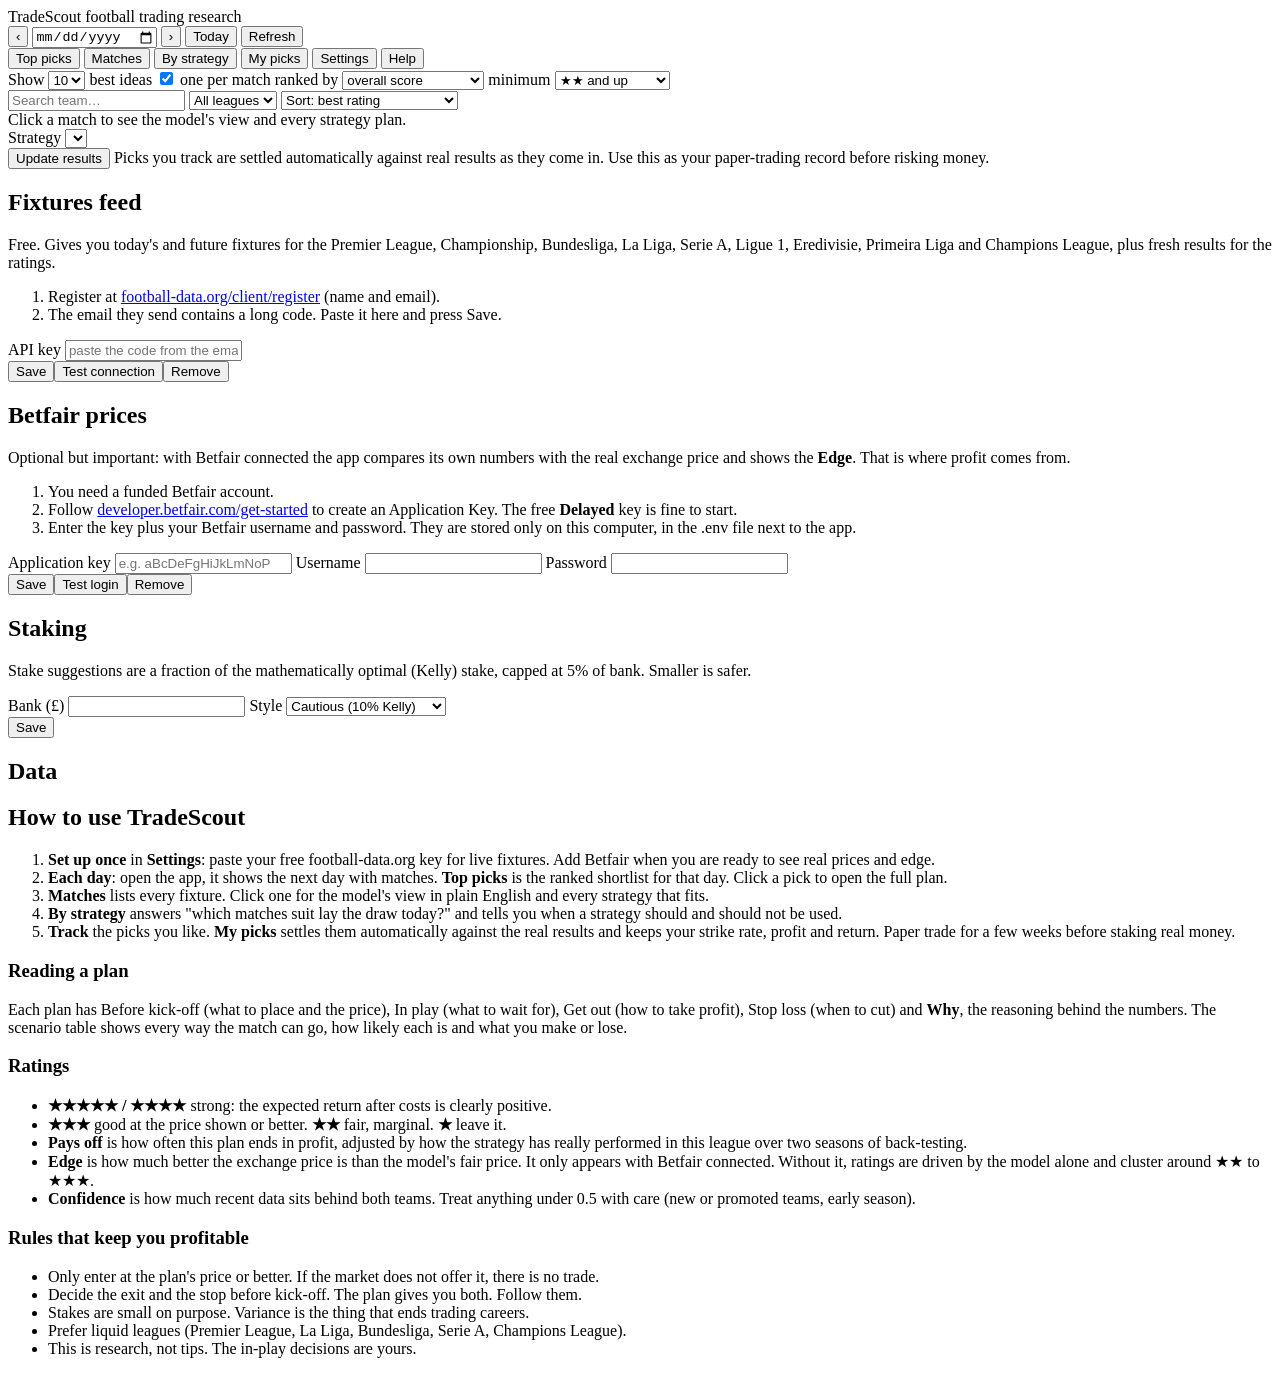
==== tradescout/web/static/index.html @ f39f7655 "Add bet slip: structured pre-match selections, Betfair tick rounding and sizing, live price check, p" ====
<!doctype html>
<html lang="en">
<head>
<meta charset="utf-8">
<meta name="viewport" content="width=device-width, initial-scale=1">
<title>TradeScout</title>
<link rel="icon" href="data:image/svg+xml,%3Csvg xmlns='http://www.w3.org/2000/svg' viewBox='0 0 32 32'%3E%3Ccircle cx='16' cy='16' r='14' fill='%234f8cff'/%3E%3Cpath d='M9 20l5-6 4 4 5-8' stroke='%23fff' stroke-width='3' fill='none' stroke-linecap='round' stroke-linejoin='round'/%3E%3C/svg%3E">
<link rel="stylesheet" href="/static/app.css">
</head>
<body>
<header class="top">
  <div class="brandrow">
    <div class="brand"><span class="logo"></span>TradeScout <span class="tag">football trading research</span></div>
    <div class="pills" id="pills"></div>
  </div>
  <div class="datebar">
    <button id="prev" title="Previous day" class="icon">‹</button>
    <input type="date" id="date" title="Pick any date, past or future">
    <button id="next" title="Next day" class="icon">›</button>
    <button id="today" class="ghost">Today</button>
    <button id="go" class="primary" title="Re-run the scan for this day">Refresh</button>
    <span class="meta" id="scanmeta"></span>
  </div>
  <div class="daystrip" id="daystrip"></div>
</header>

<nav class="tabs">
  <button class="tab active" data-view="picks">Top picks</button>
  <button class="tab" data-view="matches">Matches</button>
  <button class="tab" data-view="strategies">By strategy</button>
  <button class="tab" data-view="journal">My picks <span class="count" id="journalCount"></span></button>
  <button class="tab" data-view="settings">Settings</button>
  <button class="tab" data-view="help">Help</button>
</nav>

<main>
  <div id="banner"></div>

  <section id="view-picks" class="view active">
    <div class="toolbar">
      <label>Show <select id="picksCount"><option>5</option><option selected>10</option><option>20</option><option>50</option></select> best ideas</label>
      <label><input type="checkbox" id="picksPerMatch" checked> one per match</label>
      <label>ranked by <select id="picksSort"><option value="score">overall score</option><option value="hit">chance of paying off</option><option value="roi">expected return</option><option value="edge">market edge</option></select></label>
      <label>minimum <select id="picksMin"><option value="0">any rating</option><option value="2" selected>★★ and up</option><option value="3">★★★ and up</option><option value="4">★★★★ and up</option></select></label>
    </div>
    <div id="picks"></div>
  </section>

  <section id="view-matches" class="view">
    <div class="split">
      <aside class="list">
        <div class="filters">
          <input id="search" placeholder="Search team…">
          <select id="leagueFilter"><option value="">All leagues</option></select>
          <select id="sort"><option value="score">Sort: best rating</option><option value="time">Sort: kick-off</option><option value="goals">Sort: most goals expected</option></select>
        </div>
        <div id="matchList"></div>
      </aside>
      <article class="detail" id="detail"><div class="empty">Click a match to see the model's view and every strategy plan.</div></article>
    </div>
  </section>

  <section id="view-strategies" class="view">
    <div class="toolbar"><label>Strategy <select id="stratSelect"></select></label></div>
    <div id="stratInfo" class="card"></div>
    <div id="stratList"></div>
  </section>

  <section id="view-journal" class="view">
    <div class="toolbar">
      <button id="settleBtn" class="primary">Update results</button>
      <span class="meta">Picks you track are settled automatically against real results as they come in. Use this as your paper-trading record before risking money.</span>
    </div>
    <div class="grid" id="journalSummary"></div>
    <div id="journalList"></div>
  </section>

  <section id="view-settings" class="view">
    <div class="split2">
      <div class="card">
        <h2>Fixtures feed <span class="light" id="lightFixtures"></span></h2>
        <p class="meta">Free. Gives you today's and future fixtures for the Premier League, Championship, Bundesliga, La Liga, Serie A, Ligue 1, Eredivisie, Primeira Liga and Champions League, plus fresh results for the ratings.</p>
        <ol class="meta">
          <li>Register at <a href="https://www.football-data.org/client/register" target="_blank" rel="noopener">football-data.org/client/register</a> (name and email).</li>
          <li>The email they send contains a long code. Paste it here and press Save.</li>
        </ol>
        <label class="field">API key <input id="fdKey" placeholder="paste the code from the email"></label>
        <div class="row"><button class="primary" id="saveFd">Save</button><button id="testFd">Test connection</button><button class="ghost danger" id="clearFd">Remove</button><span class="meta" id="fdResult"></span></div>
      </div>
      <div class="card">
        <h2>Betfair prices <span class="light" id="lightBetfair"></span></h2>
        <p class="meta">Optional but important: with Betfair connected the app compares its own numbers with the real exchange price and shows the <b>Edge</b>. That is where profit comes from.</p>
        <ol class="meta">
          <li>You need a funded Betfair account.</li>
          <li>Follow <a href="https://developer.betfair.com/get-started/" target="_blank" rel="noopener">developer.betfair.com/get-started</a> to create an Application Key. The free <b>Delayed</b> key is fine to start.</li>
          <li>Enter the key plus your Betfair username and password. They are stored only on this computer, in the .env file next to the app.</li>
        </ol>
        <label class="field">Application key <input id="bfKey" placeholder="e.g. aBcDeFgHiJkLmNoP"></label>
        <label class="field">Username <input id="bfUser" autocomplete="off"></label>
        <label class="field">Password <input id="bfPass" type="password" autocomplete="new-password"></label>
        <div class="row"><button class="primary" id="saveBf">Save</button><button id="testBf">Test login</button><button class="ghost danger" id="clearBf">Remove</button><span class="meta" id="bfResult"></span></div>
      </div>
      <div class="card">
        <h2>Staking</h2>
        <p class="meta">Stake suggestions are a fraction of the mathematically optimal (Kelly) stake, capped at 5% of bank. Smaller is safer.</p>
        <label class="field">Bank (£) <input id="bank" type="number" min="10" step="10"></label>
        <label class="field">Style <select id="kelly"><option value="0.1">Cautious (10% Kelly)</option><option value="0.25">Standard (25% Kelly)</option><option value="0.5">Aggressive (50% Kelly)</option></select></label>
        <div class="row"><button class="primary" id="saveStake">Save</button><span class="meta" id="stakeResult"></span></div>
      </div>
      <div class="card">
        <h2>Data</h2>
        <div class="meta" id="dataInfo"></div>
      </div>
    </div>
  </section>

  <section id="view-help" class="view">
    <div class="card prose">
      <h2>How to use TradeScout</h2>
      <ol>
        <li><b>Set up once</b> in <b>Settings</b>: paste your free football-data.org key for live fixtures. Add Betfair when you are ready to see real prices and edge.</li>
        <li><b>Each day</b>: open the app, it shows the next day with matches. <b>Top picks</b> is the ranked shortlist for that day. Click a pick to open the full plan.</li>
        <li><b>Matches</b> lists every fixture. Click one for the model's view in plain English and every strategy that fits.</li>
        <li><b>By strategy</b> answers "which matches suit lay the draw today?" and tells you when a strategy should and should not be used.</li>
        <li><b>Track</b> the picks you like. <b>My picks</b> settles them automatically against the real results and keeps your strike rate, profit and return. Paper trade for a few weeks before staking real money.</li>
      </ol>
      <h3>Reading a plan</h3>
      <p>Each plan has <span class="ph entry">Before kick-off</span> (what to place and the price), <span class="ph inplay">In play</span> (what to wait for), <span class="ph exit">Get out</span> (how to take profit), <span class="ph stop">Stop loss</span> (when to cut) and <b>Why</b>, the reasoning behind the numbers. The scenario table shows every way the match can go, how likely each is and what you make or lose.</p>
      <h3>Ratings</h3>
      <ul>
        <li><b>★★★★★ / ★★★★</b> strong: the expected return after costs is clearly positive.</li>
        <li><b>★★★</b> good at the price shown or better. <b>★★</b> fair, marginal. <b>★</b> leave it.</li>
        <li><b>Pays off</b> is how often this plan ends in profit, adjusted by how the strategy has really performed in this league over two seasons of back-testing.</li>
        <li><b>Edge</b> is how much better the exchange price is than the model's fair price. It only appears with Betfair connected. Without it, ratings are driven by the model alone and cluster around ★★ to ★★★.</li>
        <li><b>Confidence</b> is how much recent data sits behind both teams. Treat anything under 0.5 with care (new or promoted teams, early season).</li>
      </ul>
      <h3>Rules that keep you profitable</h3>
      <ul>
        <li>Only enter at the plan's price or better. If the market does not offer it, there is no trade.</li>
        <li>Decide the exit and the stop before kick-off. The plan gives you both. Follow them.</li>
        <li>Stakes are small on purpose. Variance is the thing that ends trading careers.</li>
        <li>Prefer liquid leagues (Premier League, La Liga, Bundesliga, Serie A, Champions League).</li>
        <li>This is research, not tips. The in-play decisions are yours.</li>
      </ul>
    </div>
  </section>
</main>
<div id="modal" class="modal" hidden><div class="modal-card" id="modalCard"></div></div>
<div id="toast"></div>
<script src="/static/app.js"></script>
</body>
</html>
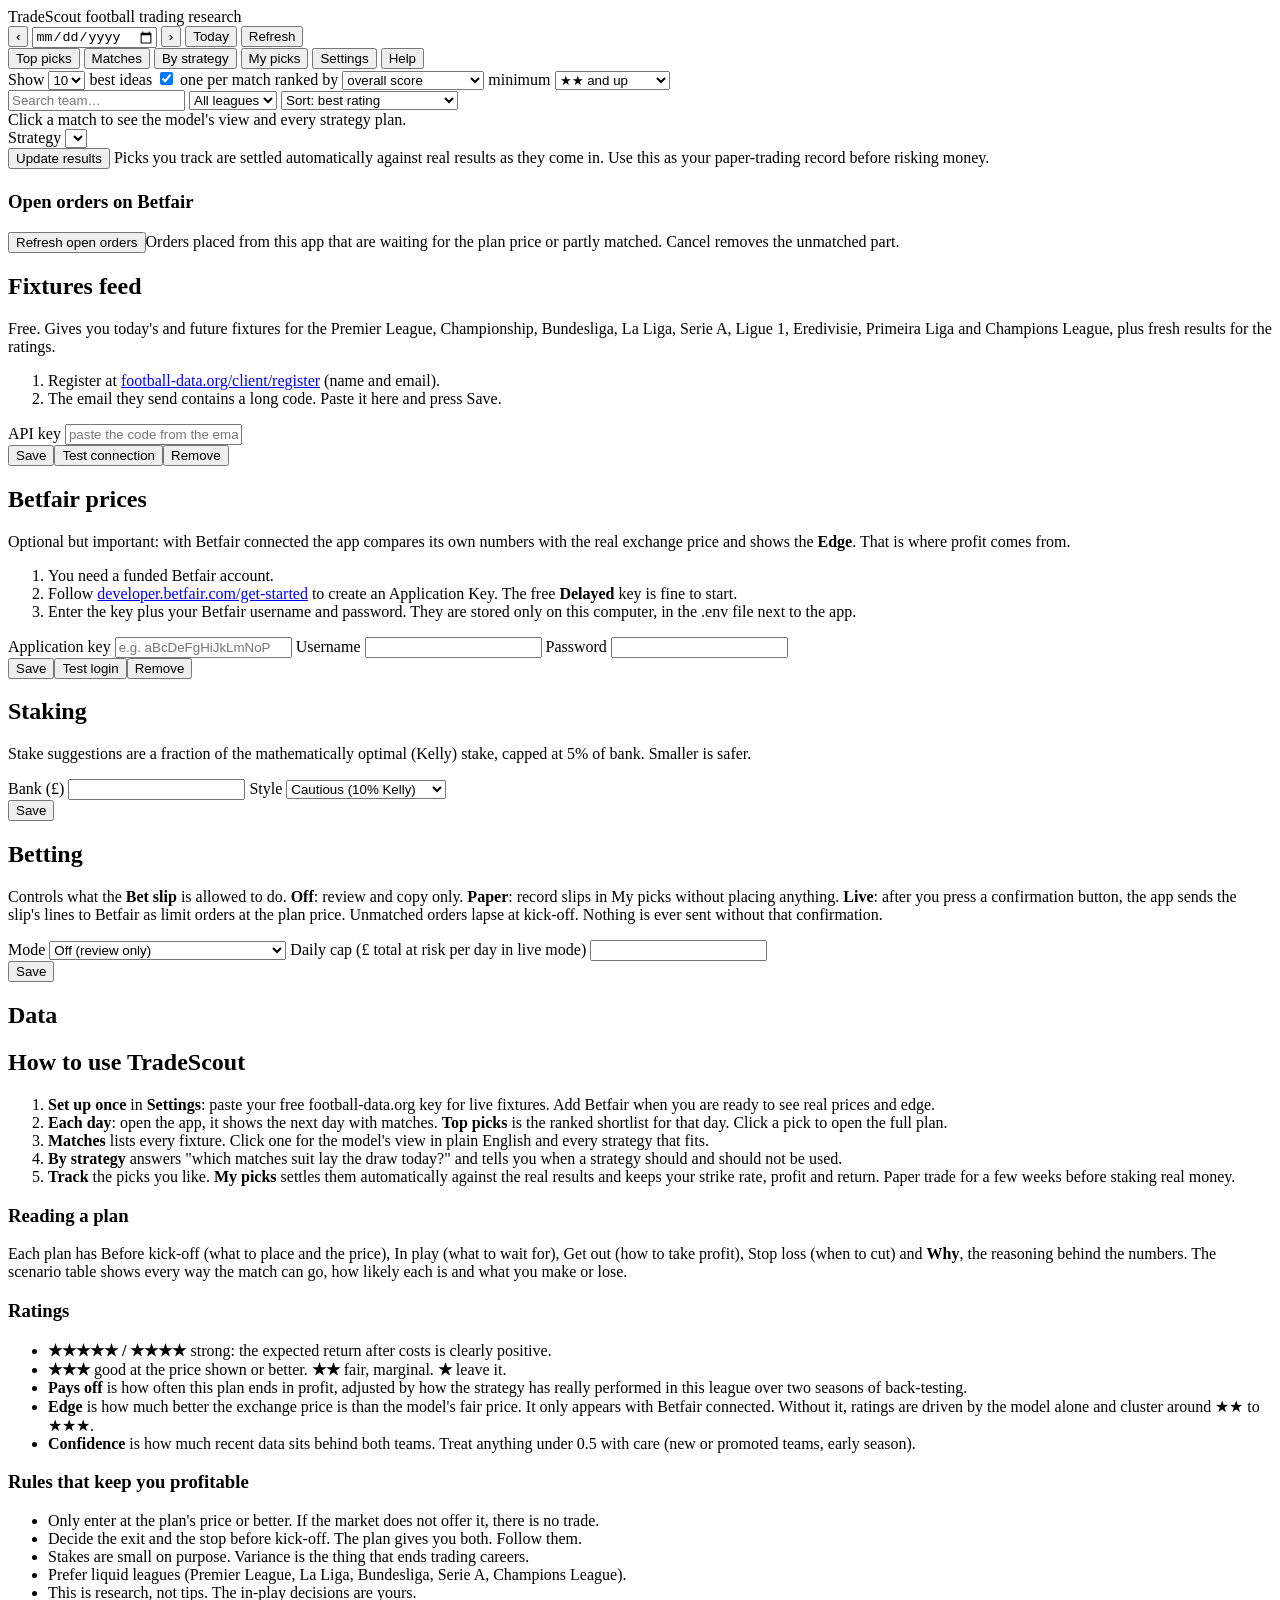
==== commit 1ab0a46d: "Live placement: betting mode (off/paper/live), confirm step, daily cap, Betfair limit orders, open-o" ====
--- a/tradescout/web/static/index.html
+++ b/tradescout/web/static/index.html
@@ -73,6 +73,9 @@
     </div>
     <div class="grid" id="journalSummary"></div>
     <div id="journalList"></div>
+    <h3 style="color:var(--muted);margin-top:22px">Open orders on Betfair</h3>
+    <div class="toolbar"><button id="openBetsBtn" class="small">Refresh open orders</button><span class="meta">Orders placed from this app that are waiting for the plan price or partly matched. Cancel removes the unmatched part.</span></div>
+    <div id="openBets"></div>
   </section>
 
   <section id="view-settings" class="view">
@@ -106,6 +109,14 @@
         <label class="field">Bank (£) <input id="bank" type="number" min="10" step="10"></label>
         <label class="field">Style <select id="kelly"><option value="0.1">Cautious (10% Kelly)</option><option value="0.25">Standard (25% Kelly)</option><option value="0.5">Aggressive (50% Kelly)</option></select></label>
         <div class="row"><button class="primary" id="saveStake">Save</button><span class="meta" id="stakeResult"></span></div>
+      </div>
+      <div class="card">
+        <h2>Betting <span class="light" id="lightBetting"></span></h2>
+        <p class="meta">Controls what the <b>Bet slip</b> is allowed to do. <b>Off</b>: review and copy only. <b>Paper</b>: record slips in My picks without placing anything. <b>Live</b>: after you press a confirmation button, the app sends the slip's lines to Betfair as limit orders at the plan price. Unmatched orders lapse at kick-off. Nothing is ever sent without that confirmation.</p>
+        <label class="field">Mode <select id="betMode"><option value="off">Off (review only)</option><option value="paper">Paper (record, do not place)</option><option value="live">Live (place on Betfair after I confirm)</option></select></label>
+        <label class="field">Daily cap (£ total at risk per day in live mode) <input id="dailyCap" type="number" min="0" step="5"></label>
+        <div class="row"><button class="primary" id="saveBetting">Save</button><span class="meta" id="bettingResult"></span></div>
+        <div class="meta" id="bettingInfo" style="margin-top:8px"></div>
       </div>
       <div class="card">
         <h2>Data</h2>
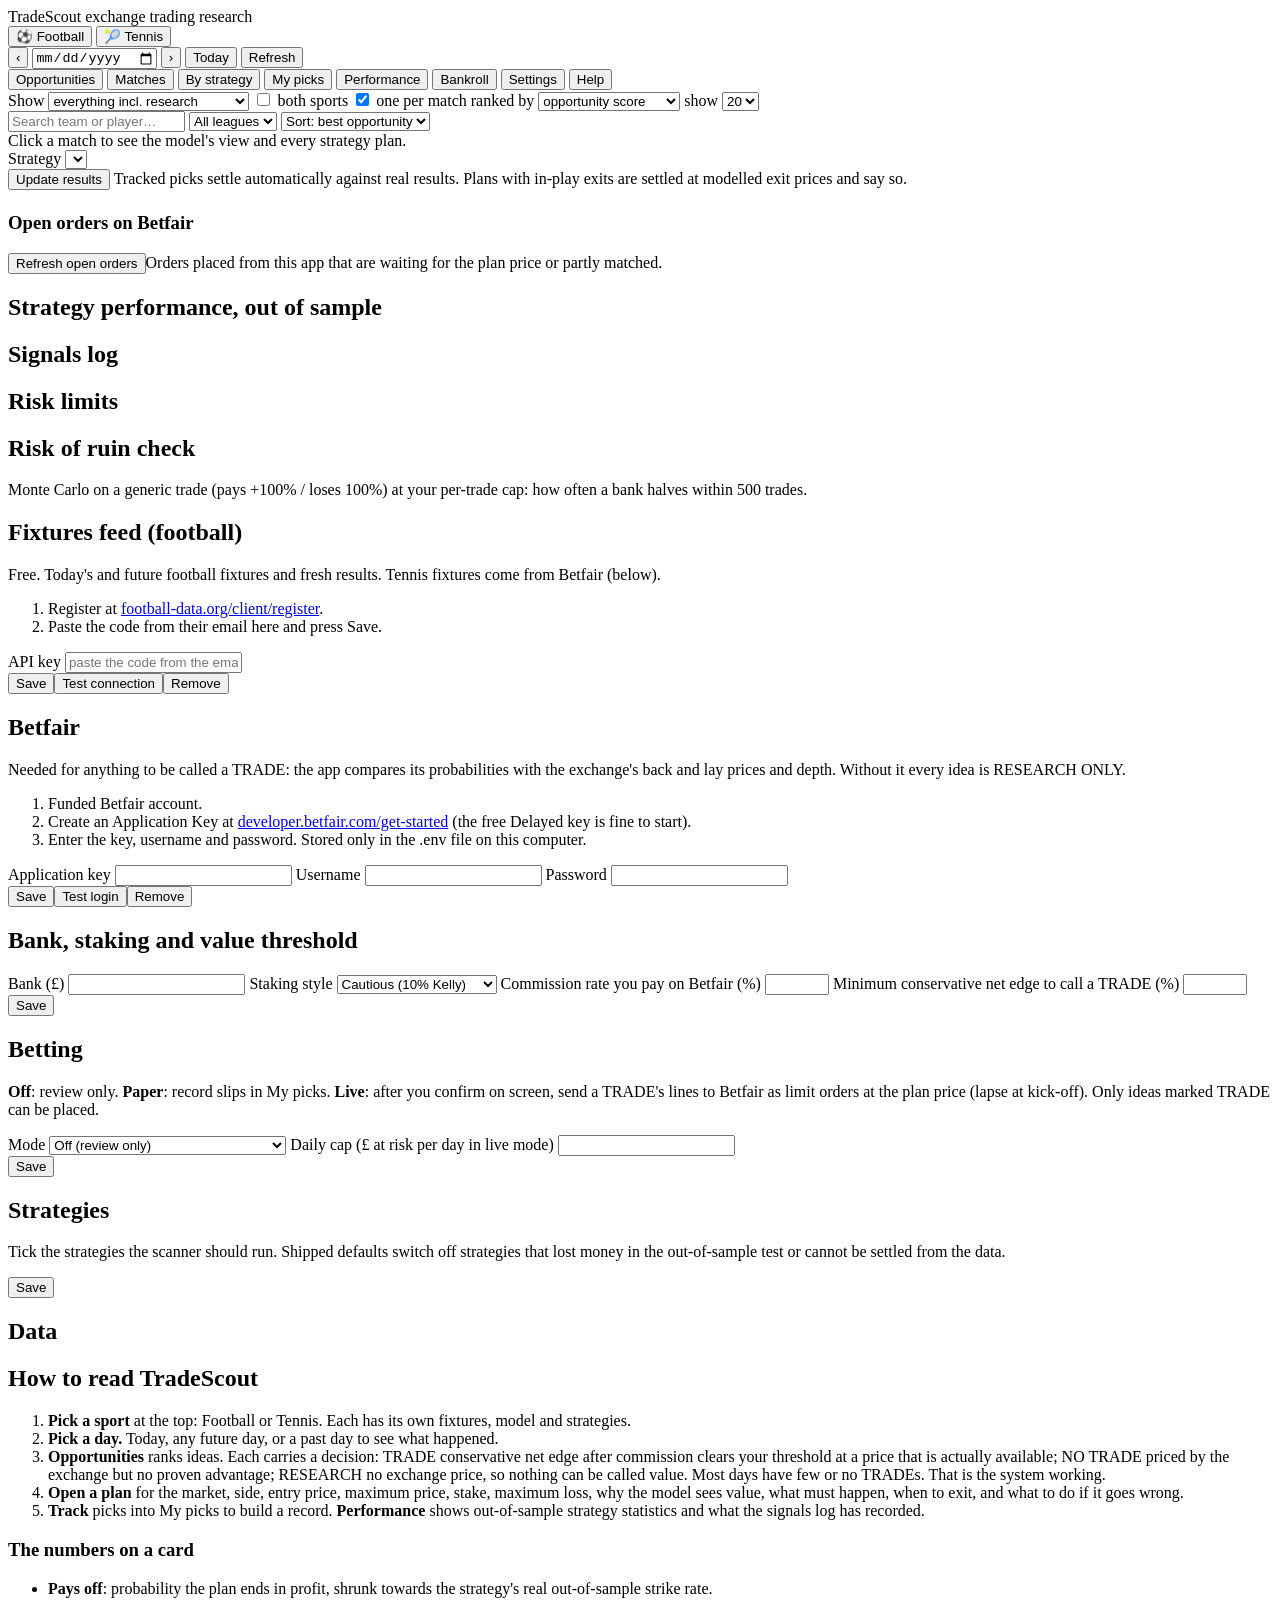
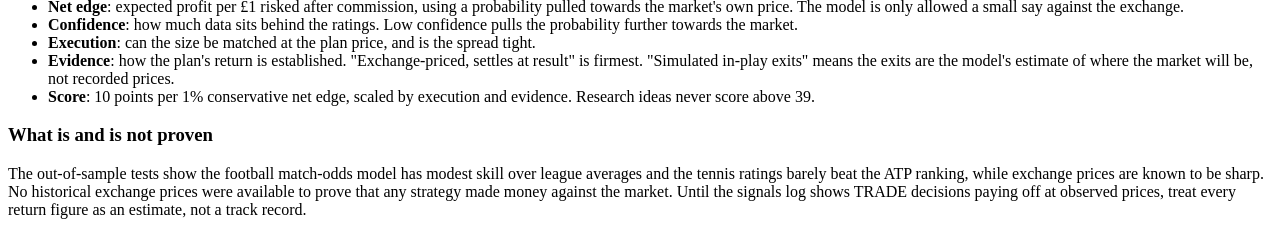
==== commit 714235e3: "Tennis sport, out-of-sample evaluation, value engine, risk engine, honest ranking - tennis: ATP resu" ====
--- a/tradescout/web/static/index.html
+++ b/tradescout/web/static/index.html
@@ -10,7 +10,11 @@
 <body>
 <header class="top">
   <div class="brandrow">
-    <div class="brand"><span class="logo"></span>TradeScout <span class="tag">football trading research</span></div>
+    <div class="brand"><span class="logo"></span>TradeScout <span class="tag">exchange trading research</span></div>
+    <div class="sportswitch" id="sportswitch">
+      <button class="sport active" data-sport="football">⚽ Football</button>
+      <button class="sport" data-sport="tennis">🎾 Tennis</button>
+    </div>
     <div class="pills" id="pills"></div>
   </div>
   <div class="datebar">
@@ -18,17 +22,19 @@
     <input type="date" id="date" title="Pick any date, past or future">
     <button id="next" title="Next day" class="icon">›</button>
     <button id="today" class="ghost">Today</button>
-    <button id="go" class="primary" title="Re-run the scan for this day">Refresh</button>
+    <button id="go" class="primary" title="Re-run the scan and refresh prices">Refresh</button>
     <span class="meta" id="scanmeta"></span>
   </div>
   <div class="daystrip" id="daystrip"></div>
 </header>
 
 <nav class="tabs">
-  <button class="tab active" data-view="picks">Top picks</button>
+  <button class="tab active" data-view="picks">Opportunities</button>
   <button class="tab" data-view="matches">Matches</button>
   <button class="tab" data-view="strategies">By strategy</button>
   <button class="tab" data-view="journal">My picks <span class="count" id="journalCount"></span></button>
+  <button class="tab" data-view="performance">Performance</button>
+  <button class="tab" data-view="bankroll">Bankroll</button>
   <button class="tab" data-view="settings">Settings</button>
   <button class="tab" data-view="help">Help</button>
 </nav>
@@ -38,10 +44,11 @@
 
   <section id="view-picks" class="view active">
     <div class="toolbar">
-      <label>Show <select id="picksCount"><option>5</option><option selected>10</option><option>20</option><option>50</option></select> best ideas</label>
+      <label>Show <select id="picksMode"><option value="trade">TRADE only</option><option value="priced">TRADE + NO TRADE (priced)</option><option value="all" selected>everything incl. research</option></select></label>
+      <label><input type="checkbox" id="picksBoth"> both sports</label>
       <label><input type="checkbox" id="picksPerMatch" checked> one per match</label>
-      <label>ranked by <select id="picksSort"><option value="score">overall score</option><option value="hit">chance of paying off</option><option value="roi">expected return</option><option value="edge">market edge</option></select></label>
-      <label>minimum <select id="picksMin"><option value="0">any rating</option><option value="2" selected>★★ and up</option><option value="3">★★★ and up</option><option value="4">★★★★ and up</option></select></label>
+      <label>ranked by <select id="picksSort"><option value="score">opportunity score</option><option value="ev">conservative edge</option><option value="hit">chance of paying off</option></select></label>
+      <label>show <select id="picksCount"><option>10</option><option selected>20</option><option>50</option></select></label>
     </div>
     <div id="picks"></div>
   </section>
@@ -50,9 +57,9 @@
     <div class="split">
       <aside class="list">
         <div class="filters">
-          <input id="search" placeholder="Search team…">
+          <input id="search" placeholder="Search team or player…">
           <select id="leagueFilter"><option value="">All leagues</option></select>
-          <select id="sort"><option value="score">Sort: best rating</option><option value="time">Sort: kick-off</option><option value="goals">Sort: most goals expected</option></select>
+          <select id="sort"><option value="score">Sort: best opportunity</option><option value="time">Sort: start time</option></select>
         </div>
         <div id="matchList"></div>
       </aside>
@@ -69,90 +76,108 @@
   <section id="view-journal" class="view">
     <div class="toolbar">
       <button id="settleBtn" class="primary">Update results</button>
-      <span class="meta">Picks you track are settled automatically against real results as they come in. Use this as your paper-trading record before risking money.</span>
+      <span class="meta">Tracked picks settle automatically against real results. Plans with in-play exits are settled at modelled exit prices and say so.</span>
     </div>
     <div class="grid" id="journalSummary"></div>
     <div id="journalList"></div>
     <h3 style="color:var(--muted);margin-top:22px">Open orders on Betfair</h3>
-    <div class="toolbar"><button id="openBetsBtn" class="small">Refresh open orders</button><span class="meta">Orders placed from this app that are waiting for the plan price or partly matched. Cancel removes the unmatched part.</span></div>
+    <div class="toolbar"><button id="openBetsBtn" class="small">Refresh open orders</button><span class="meta">Orders placed from this app that are waiting for the plan price or partly matched.</span></div>
     <div id="openBets"></div>
+  </section>
+
+  <section id="view-performance" class="view">
+    <div class="card prose">
+      <h2>Strategy performance, out of sample</h2>
+      <p class="meta" id="perfNote"></p>
+    </div>
+    <div id="perfTables"></div>
+    <div class="card"><h2>Signals log</h2><div id="signalsSummary" class="meta"></div></div>
+  </section>
+
+  <section id="view-bankroll" class="view">
+    <div class="grid" id="bankSummary"></div>
+    <div class="split2">
+      <div class="card"><h2>Risk limits</h2><div id="limitsList" class="meta"></div></div>
+      <div class="card"><h2>Risk of ruin check</h2><p class="meta">Monte Carlo on a generic trade (pays +100% / loses 100%) at your per-trade cap: how often a bank halves within 500 trades.</p><div id="ruin" class="meta"></div></div>
+    </div>
   </section>
 
   <section id="view-settings" class="view">
     <div class="split2">
       <div class="card">
-        <h2>Fixtures feed <span class="light" id="lightFixtures"></span></h2>
-        <p class="meta">Free. Gives you today's and future fixtures for the Premier League, Championship, Bundesliga, La Liga, Serie A, Ligue 1, Eredivisie, Primeira Liga and Champions League, plus fresh results for the ratings.</p>
+        <h2>Fixtures feed (football) <span class="light" id="lightFixtures"></span></h2>
+        <p class="meta">Free. Today's and future football fixtures and fresh results. Tennis fixtures come from Betfair (below).</p>
         <ol class="meta">
-          <li>Register at <a href="https://www.football-data.org/client/register" target="_blank" rel="noopener">football-data.org/client/register</a> (name and email).</li>
-          <li>The email they send contains a long code. Paste it here and press Save.</li>
+          <li>Register at <a href="https://www.football-data.org/client/register" target="_blank" rel="noopener">football-data.org/client/register</a>.</li>
+          <li>Paste the code from their email here and press Save.</li>
         </ol>
         <label class="field">API key <input id="fdKey" placeholder="paste the code from the email"></label>
         <div class="row"><button class="primary" id="saveFd">Save</button><button id="testFd">Test connection</button><button class="ghost danger" id="clearFd">Remove</button><span class="meta" id="fdResult"></span></div>
       </div>
       <div class="card">
-        <h2>Betfair prices <span class="light" id="lightBetfair"></span></h2>
-        <p class="meta">Optional but important: with Betfair connected the app compares its own numbers with the real exchange price and shows the <b>Edge</b>. That is where profit comes from.</p>
+        <h2>Betfair <span class="light" id="lightBetfair"></span></h2>
+        <p class="meta">Needed for anything to be called a TRADE: the app compares its probabilities with the exchange's back and lay prices and depth. Without it every idea is RESEARCH ONLY.</p>
         <ol class="meta">
-          <li>You need a funded Betfair account.</li>
-          <li>Follow <a href="https://developer.betfair.com/get-started/" target="_blank" rel="noopener">developer.betfair.com/get-started</a> to create an Application Key. The free <b>Delayed</b> key is fine to start.</li>
-          <li>Enter the key plus your Betfair username and password. They are stored only on this computer, in the .env file next to the app.</li>
+          <li>Funded Betfair account.</li>
+          <li>Create an Application Key at <a href="https://developer.betfair.com/get-started/" target="_blank" rel="noopener">developer.betfair.com/get-started</a> (the free Delayed key is fine to start).</li>
+          <li>Enter the key, username and password. Stored only in the .env file on this computer.</li>
         </ol>
-        <label class="field">Application key <input id="bfKey" placeholder="e.g. aBcDeFgHiJkLmNoP"></label>
+        <label class="field">Application key <input id="bfKey"></label>
         <label class="field">Username <input id="bfUser" autocomplete="off"></label>
         <label class="field">Password <input id="bfPass" type="password" autocomplete="new-password"></label>
         <div class="row"><button class="primary" id="saveBf">Save</button><button id="testBf">Test login</button><button class="ghost danger" id="clearBf">Remove</button><span class="meta" id="bfResult"></span></div>
       </div>
       <div class="card">
-        <h2>Staking</h2>
-        <p class="meta">Stake suggestions are a fraction of the mathematically optimal (Kelly) stake, capped at 5% of bank. Smaller is safer.</p>
+        <h2>Bank, staking and value threshold</h2>
         <label class="field">Bank (£) <input id="bank" type="number" min="10" step="10"></label>
-        <label class="field">Style <select id="kelly"><option value="0.1">Cautious (10% Kelly)</option><option value="0.25">Standard (25% Kelly)</option><option value="0.5">Aggressive (50% Kelly)</option></select></label>
+        <label class="field">Staking style <select id="kelly"><option value="0.1">Cautious (10% Kelly)</option><option value="0.25">Standard (25% Kelly)</option><option value="0.5">Aggressive (50% Kelly)</option></select></label>
+        <label class="field">Commission rate you pay on Betfair (%) <input id="commission" type="number" min="0" max="20" step="0.5"></label>
+        <label class="field">Minimum conservative net edge to call a TRADE (%) <input id="minEdge" type="number" min="0" max="50" step="0.5"></label>
         <div class="row"><button class="primary" id="saveStake">Save</button><span class="meta" id="stakeResult"></span></div>
       </div>
       <div class="card">
         <h2>Betting <span class="light" id="lightBetting"></span></h2>
-        <p class="meta">Controls what the <b>Bet slip</b> is allowed to do. <b>Off</b>: review and copy only. <b>Paper</b>: record slips in My picks without placing anything. <b>Live</b>: after you press a confirmation button, the app sends the slip's lines to Betfair as limit orders at the plan price. Unmatched orders lapse at kick-off. Nothing is ever sent without that confirmation.</p>
+        <p class="meta"><b>Off</b>: review only. <b>Paper</b>: record slips in My picks. <b>Live</b>: after you confirm on screen, send a TRADE's lines to Betfair as limit orders at the plan price (lapse at kick-off). Only ideas marked TRADE can be placed.</p>
         <label class="field">Mode <select id="betMode"><option value="off">Off (review only)</option><option value="paper">Paper (record, do not place)</option><option value="live">Live (place on Betfair after I confirm)</option></select></label>
-        <label class="field">Daily cap (£ total at risk per day in live mode) <input id="dailyCap" type="number" min="0" step="5"></label>
+        <label class="field">Daily cap (£ at risk per day in live mode) <input id="dailyCap" type="number" min="0" step="5"></label>
         <div class="row"><button class="primary" id="saveBetting">Save</button><span class="meta" id="bettingResult"></span></div>
         <div class="meta" id="bettingInfo" style="margin-top:8px"></div>
       </div>
       <div class="card">
-        <h2>Data</h2>
-        <div class="meta" id="dataInfo"></div>
+        <h2>Strategies</h2>
+        <p class="meta">Tick the strategies the scanner should run. Shipped defaults switch off strategies that lost money in the out-of-sample test or cannot be settled from the data.</p>
+        <div id="stratToggles"></div>
+        <div class="row" style="margin-top:8px"><button class="primary" id="saveStrats">Save</button><span class="meta" id="stratResult"></span></div>
       </div>
+      <div class="card"><h2>Data</h2><div class="meta" id="dataInfo"></div></div>
     </div>
   </section>
 
   <section id="view-help" class="view">
     <div class="card prose">
-      <h2>How to use TradeScout</h2>
+      <h2>How to read TradeScout</h2>
       <ol>
-        <li><b>Set up once</b> in <b>Settings</b>: paste your free football-data.org key for live fixtures. Add Betfair when you are ready to see real prices and edge.</li>
-        <li><b>Each day</b>: open the app, it shows the next day with matches. <b>Top picks</b> is the ranked shortlist for that day. Click a pick to open the full plan.</li>
-        <li><b>Matches</b> lists every fixture. Click one for the model's view in plain English and every strategy that fits.</li>
-        <li><b>By strategy</b> answers "which matches suit lay the draw today?" and tells you when a strategy should and should not be used.</li>
-        <li><b>Track</b> the picks you like. <b>My picks</b> settles them automatically against the real results and keeps your strike rate, profit and return. Paper trade for a few weeks before staking real money.</li>
+        <li><b>Pick a sport</b> at the top: Football or Tennis. Each has its own fixtures, model and strategies.</li>
+        <li><b>Pick a day.</b> Today, any future day, or a past day to see what happened.</li>
+        <li><b>Opportunities</b> ranks ideas. Each carries a decision:
+          <span class="badge-dec trade">TRADE</span> conservative net edge after commission clears your threshold at a price that is actually available;
+          <span class="badge-dec notrade">NO TRADE</span> priced by the exchange but no proven advantage;
+          <span class="badge-dec research">RESEARCH</span> no exchange price, so nothing can be called value.
+          Most days have few or no TRADEs. That is the system working.</li>
+        <li><b>Open a plan</b> for the market, side, entry price, maximum price, stake, maximum loss, why the model sees value, what must happen, when to exit, and what to do if it goes wrong.</li>
+        <li><b>Track</b> picks into My picks to build a record. <b>Performance</b> shows out-of-sample strategy statistics and what the signals log has recorded.</li>
       </ol>
-      <h3>Reading a plan</h3>
-      <p>Each plan has <span class="ph entry">Before kick-off</span> (what to place and the price), <span class="ph inplay">In play</span> (what to wait for), <span class="ph exit">Get out</span> (how to take profit), <span class="ph stop">Stop loss</span> (when to cut) and <b>Why</b>, the reasoning behind the numbers. The scenario table shows every way the match can go, how likely each is and what you make or lose.</p>
-      <h3>Ratings</h3>
+      <h3>The numbers on a card</h3>
       <ul>
-        <li><b>★★★★★ / ★★★★</b> strong: the expected return after costs is clearly positive.</li>
-        <li><b>★★★</b> good at the price shown or better. <b>★★</b> fair, marginal. <b>★</b> leave it.</li>
-        <li><b>Pays off</b> is how often this plan ends in profit, adjusted by how the strategy has really performed in this league over two seasons of back-testing.</li>
-        <li><b>Edge</b> is how much better the exchange price is than the model's fair price. It only appears with Betfair connected. Without it, ratings are driven by the model alone and cluster around ★★ to ★★★.</li>
-        <li><b>Confidence</b> is how much recent data sits behind both teams. Treat anything under 0.5 with care (new or promoted teams, early season).</li>
+        <li><b>Pays off</b>: probability the plan ends in profit, shrunk towards the strategy's real out-of-sample strike rate.</li>
+        <li><b>Net edge</b>: expected profit per £1 risked after commission, using a probability pulled towards the market's own price. The model is only allowed a small say against the exchange.</li>
+        <li><b>Confidence</b>: how much data sits behind the ratings. Low confidence pulls the probability further towards the market.</li>
+        <li><b>Execution</b>: can the size be matched at the plan price, and is the spread tight.</li>
+        <li><b>Evidence</b>: how the plan's return is established. "Exchange-priced, settles at result" is firmest. "Simulated in-play exits" means the exits are the model's estimate of where the market will be, not recorded prices.</li>
+        <li><b>Score</b>: 10 points per 1% conservative net edge, scaled by execution and evidence. Research ideas never score above 39.</li>
       </ul>
-      <h3>Rules that keep you profitable</h3>
-      <ul>
-        <li>Only enter at the plan's price or better. If the market does not offer it, there is no trade.</li>
-        <li>Decide the exit and the stop before kick-off. The plan gives you both. Follow them.</li>
-        <li>Stakes are small on purpose. Variance is the thing that ends trading careers.</li>
-        <li>Prefer liquid leagues (Premier League, La Liga, Bundesliga, Serie A, Champions League).</li>
-        <li>This is research, not tips. The in-play decisions are yours.</li>
-      </ul>
+      <h3>What is and is not proven</h3>
+      <p>The out-of-sample tests show the football match-odds model has modest skill over league averages and the tennis ratings barely beat the ATP ranking, while exchange prices are known to be sharp. No historical exchange prices were available to prove that any strategy made money against the market. Until the signals log shows TRADE decisions paying off at observed prices, treat every return figure as an estimate, not a track record.</p>
     </div>
   </section>
 </main>
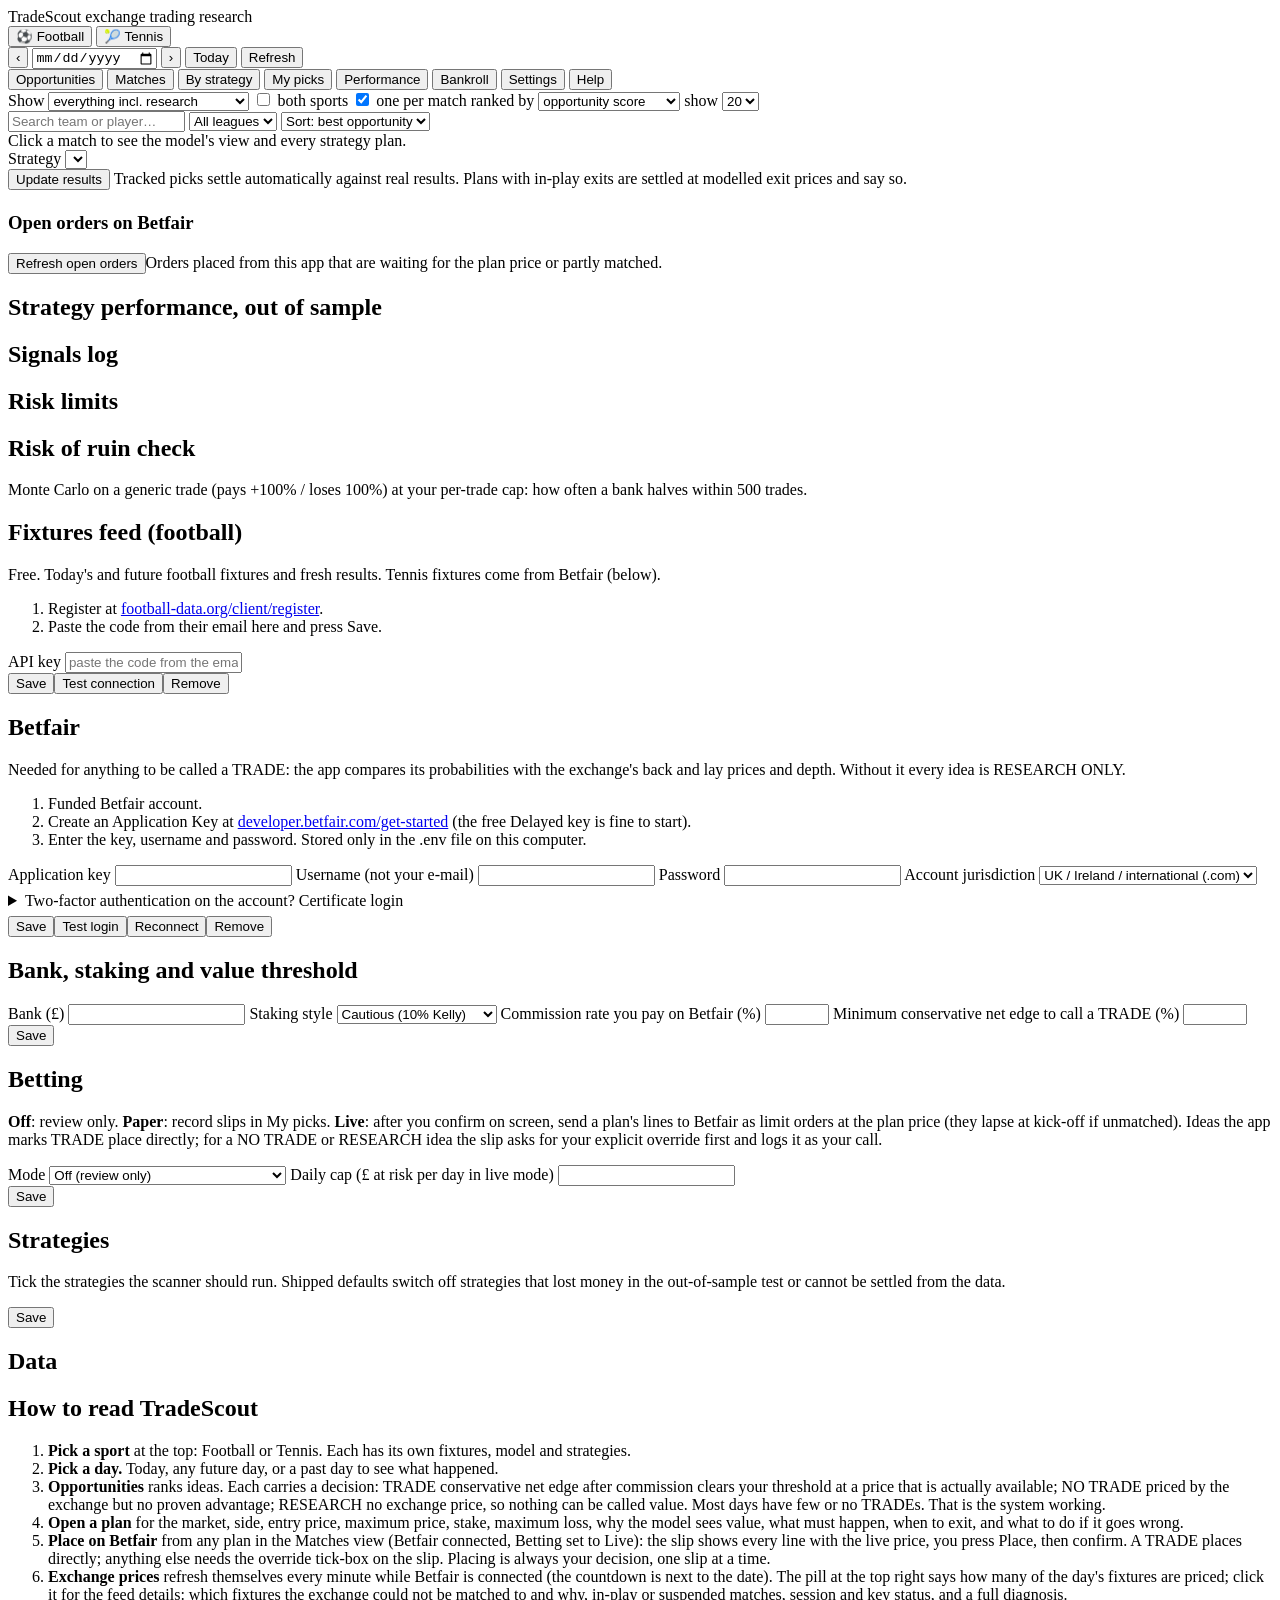
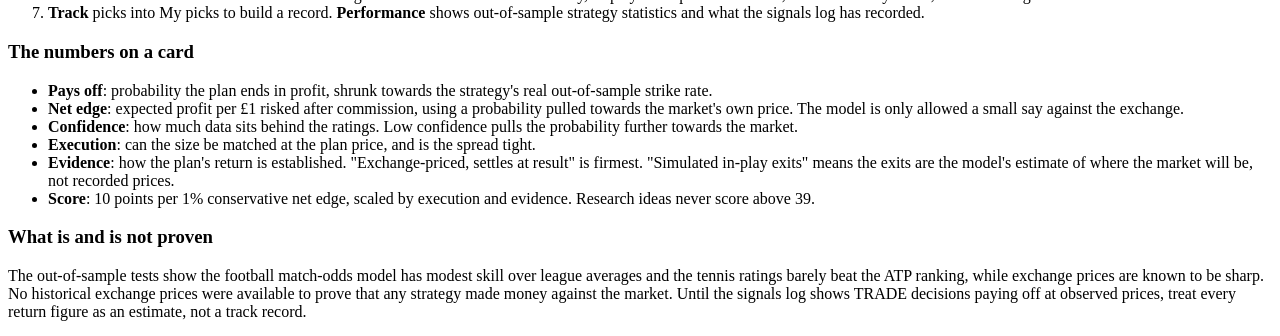
==== commit d526165a: "Betfair price feed and placement: scored fixture matching, session renewal, batched day prices with " ====
--- a/tradescout/web/static/index.html
+++ b/tradescout/web/static/index.html
@@ -41,6 +41,7 @@
 
 <main>
   <div id="banner"></div>
+  <div id="feedPanel"></div>
 
   <section id="view-picks" class="view active">
     <div class="toolbar">
@@ -123,9 +124,16 @@
           <li>Enter the key, username and password. Stored only in the .env file on this computer.</li>
         </ol>
         <label class="field">Application key <input id="bfKey"></label>
-        <label class="field">Username <input id="bfUser" autocomplete="off"></label>
+        <label class="field">Username (not your e-mail) <input id="bfUser" autocomplete="off"></label>
         <label class="field">Password <input id="bfPass" type="password" autocomplete="new-password"></label>
-        <div class="row"><button class="primary" id="saveBf">Save</button><button id="testBf">Test login</button><button class="ghost danger" id="clearBf">Remove</button><span class="meta" id="bfResult"></span></div>
+        <label class="field">Account jurisdiction <select id="bfJurisdiction"><option value="com">UK / Ireland / international (.com)</option><option value="it">Italy (.it)</option><option value="es">Spain (.es)</option><option value="ro">Romania (.ro)</option><option value="se">Sweden (.se)</option><option value="com.au">Australia (.com.au)</option></select></label>
+        <details class="meta" style="margin:6px 0"><summary>Two-factor authentication on the account? Certificate login</summary>
+          <p>Betfair accounts with two-factor authentication cannot log in with a password alone. Create a client certificate as described at <a href="https://docs.developer.betfair.com/display/1smk3cen4v3lu3yomq5qye0ni/Non-Interactive+%28bot%29+login" target="_blank" rel="noopener">Betfair: non-interactive login</a>, upload it to your Betfair account, and give the two file paths here.</p>
+          <label class="field">Certificate file (.crt / .pem) <input id="bfCert" placeholder="C:\Users\you\betfair\client-2048.crt"></label>
+          <label class="field">Private key file (.key) <input id="bfKeyFile" placeholder="C:\Users\you\betfair\client-2048.key"></label>
+        </details>
+        <div class="row"><button class="primary" id="saveBf">Save</button><button id="testBf">Test login</button><button id="reconnectBf">Reconnect</button><button class="ghost danger" id="clearBf">Remove</button><span class="meta" id="bfResult"></span></div>
+        <div class="meta" id="bfState" style="margin-top:8px"></div>
       </div>
       <div class="card">
         <h2>Bank, staking and value threshold</h2>
@@ -137,7 +145,7 @@
       </div>
       <div class="card">
         <h2>Betting <span class="light" id="lightBetting"></span></h2>
-        <p class="meta"><b>Off</b>: review only. <b>Paper</b>: record slips in My picks. <b>Live</b>: after you confirm on screen, send a TRADE's lines to Betfair as limit orders at the plan price (lapse at kick-off). Only ideas marked TRADE can be placed.</p>
+        <p class="meta"><b>Off</b>: review only. <b>Paper</b>: record slips in My picks. <b>Live</b>: after you confirm on screen, send a plan's lines to Betfair as limit orders at the plan price (they lapse at kick-off if unmatched). Ideas the app marks TRADE place directly; for a NO TRADE or RESEARCH idea the slip asks for your explicit override first and logs it as your call.</p>
         <label class="field">Mode <select id="betMode"><option value="off">Off (review only)</option><option value="paper">Paper (record, do not place)</option><option value="live">Live (place on Betfair after I confirm)</option></select></label>
         <label class="field">Daily cap (£ at risk per day in live mode) <input id="dailyCap" type="number" min="0" step="5"></label>
         <div class="row"><button class="primary" id="saveBetting">Save</button><span class="meta" id="bettingResult"></span></div>
@@ -165,6 +173,8 @@
           <span class="badge-dec research">RESEARCH</span> no exchange price, so nothing can be called value.
           Most days have few or no TRADEs. That is the system working.</li>
         <li><b>Open a plan</b> for the market, side, entry price, maximum price, stake, maximum loss, why the model sees value, what must happen, when to exit, and what to do if it goes wrong.</li>
+        <li><b>Place on Betfair</b> from any plan in the Matches view (Betfair connected, Betting set to Live): the slip shows every line with the live price, you press Place, then confirm. A TRADE places directly; anything else needs the override tick-box on the slip. Placing is always your decision, one slip at a time.</li>
+        <li><b>Exchange prices</b> refresh themselves every minute while Betfair is connected (the countdown is next to the date). The pill at the top right says how many of the day's fixtures are priced; click it for the feed details: which fixtures the exchange could not be matched to and why, in-play or suspended matches, session and key status, and a full diagnosis.</li>
         <li><b>Track</b> picks into My picks to build a record. <b>Performance</b> shows out-of-sample strategy statistics and what the signals log has recorded.</li>
       </ol>
       <h3>The numbers on a card</h3>
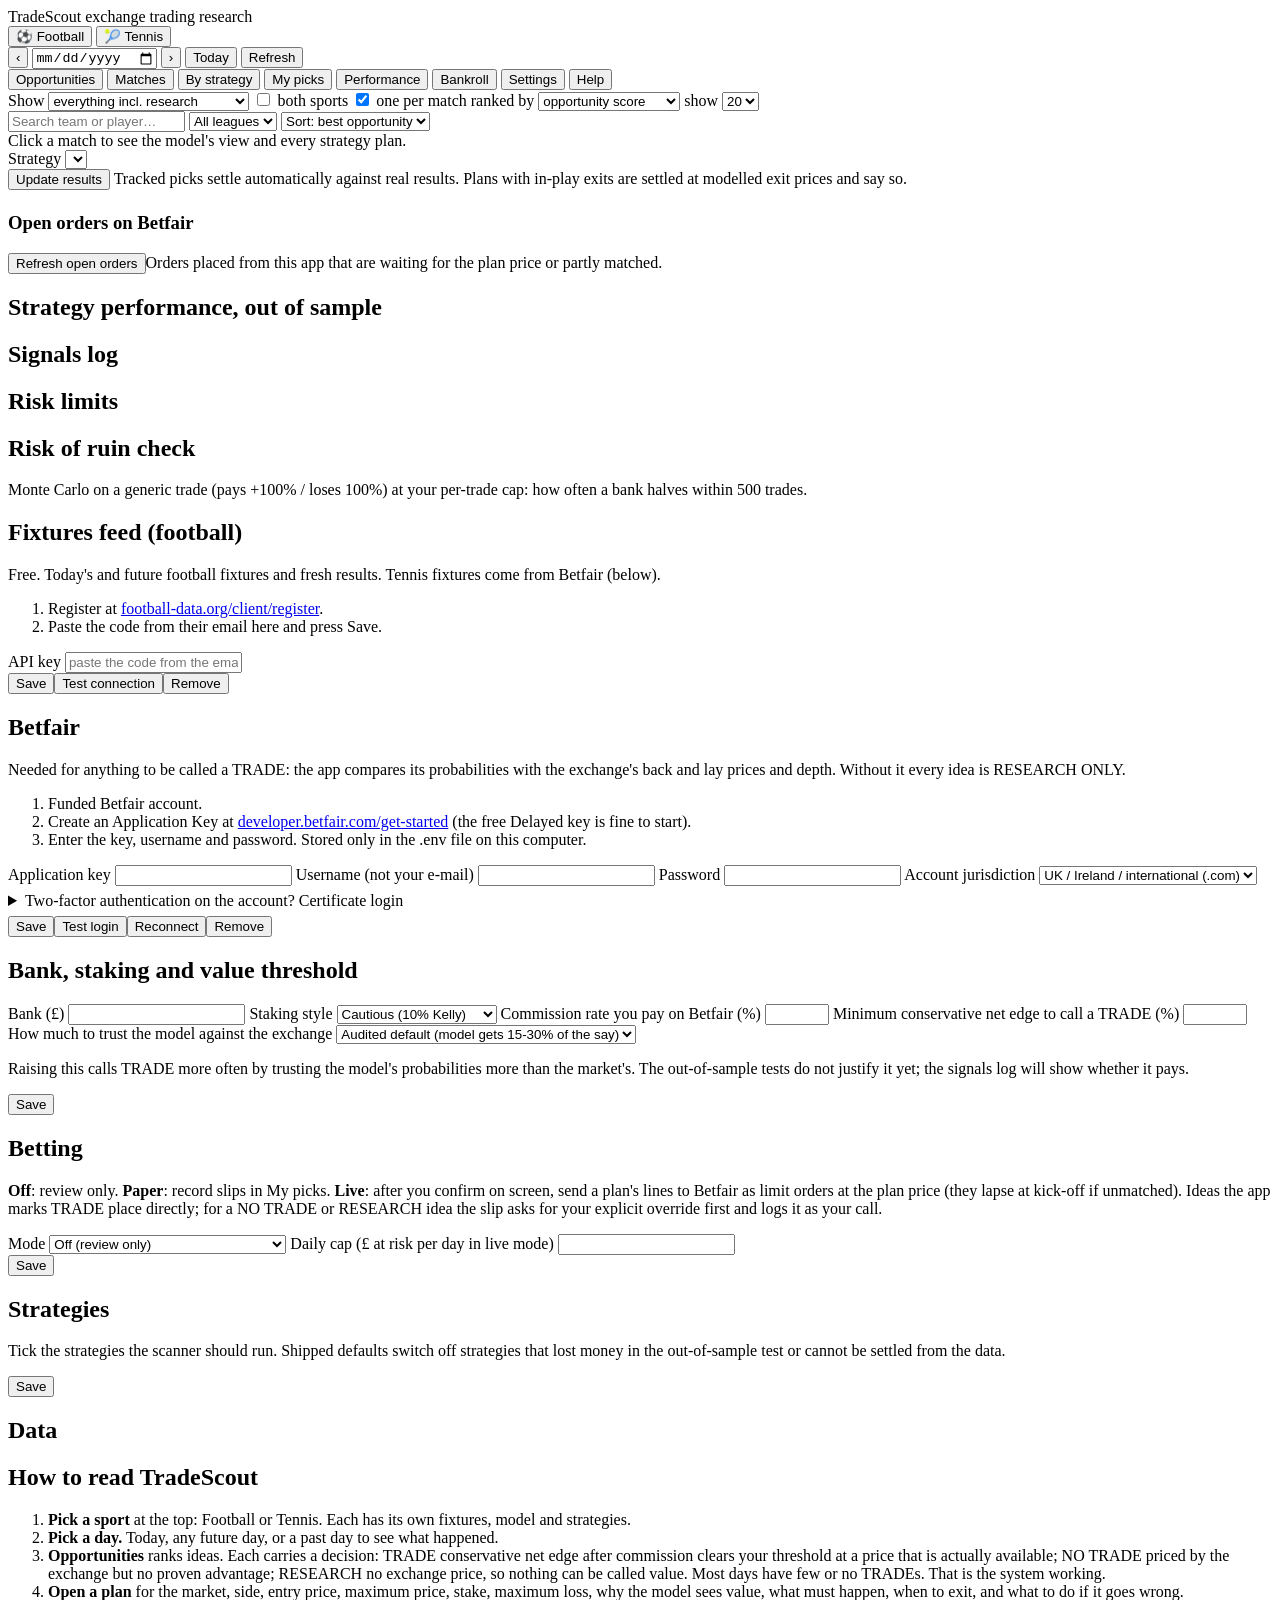
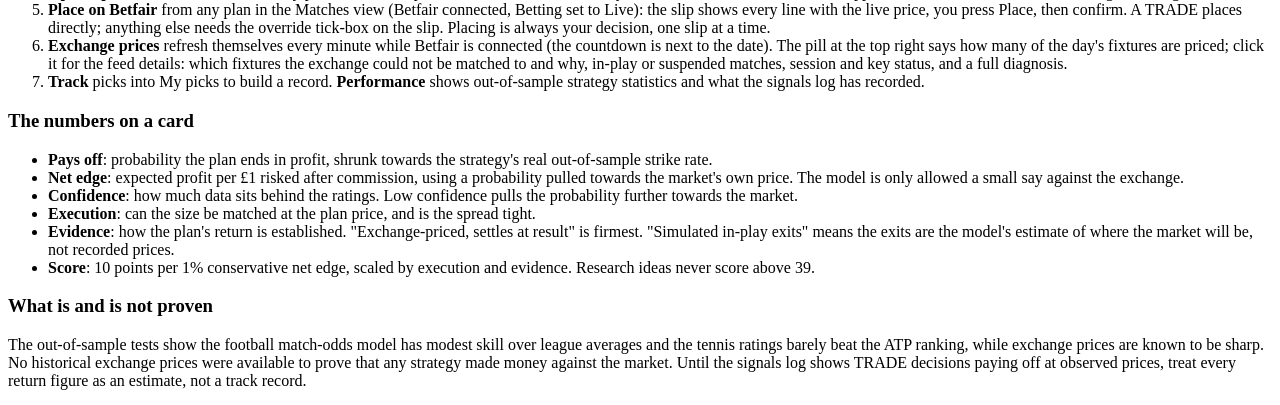
==== commit 9c0ab5db: "Value engine: thin money and wide spreads pre-match are notes, not blockers; model-trust setting Ord" ====
--- a/tradescout/web/static/index.html
+++ b/tradescout/web/static/index.html
@@ -141,6 +141,8 @@
         <label class="field">Staking style <select id="kelly"><option value="0.1">Cautious (10% Kelly)</option><option value="0.25">Standard (25% Kelly)</option><option value="0.5">Aggressive (50% Kelly)</option></select></label>
         <label class="field">Commission rate you pay on Betfair (%) <input id="commission" type="number" min="0" max="20" step="0.5"></label>
         <label class="field">Minimum conservative net edge to call a TRADE (%) <input id="minEdge" type="number" min="0" max="50" step="0.5"></label>
+        <label class="field">How much to trust the model against the exchange <select id="modelWeight"><option value="1">Audited default (model gets 15-30% of the say)</option><option value="1.5">More (×1.5)</option><option value="2">Much more (×2)</option><option value="3">Model-led (×3)</option></select></label>
+        <p class="meta">Raising this calls TRADE more often by trusting the model's probabilities more than the market's. The out-of-sample tests do not justify it yet; the signals log will show whether it pays.</p>
         <div class="row"><button class="primary" id="saveStake">Save</button><span class="meta" id="stakeResult"></span></div>
       </div>
       <div class="card">
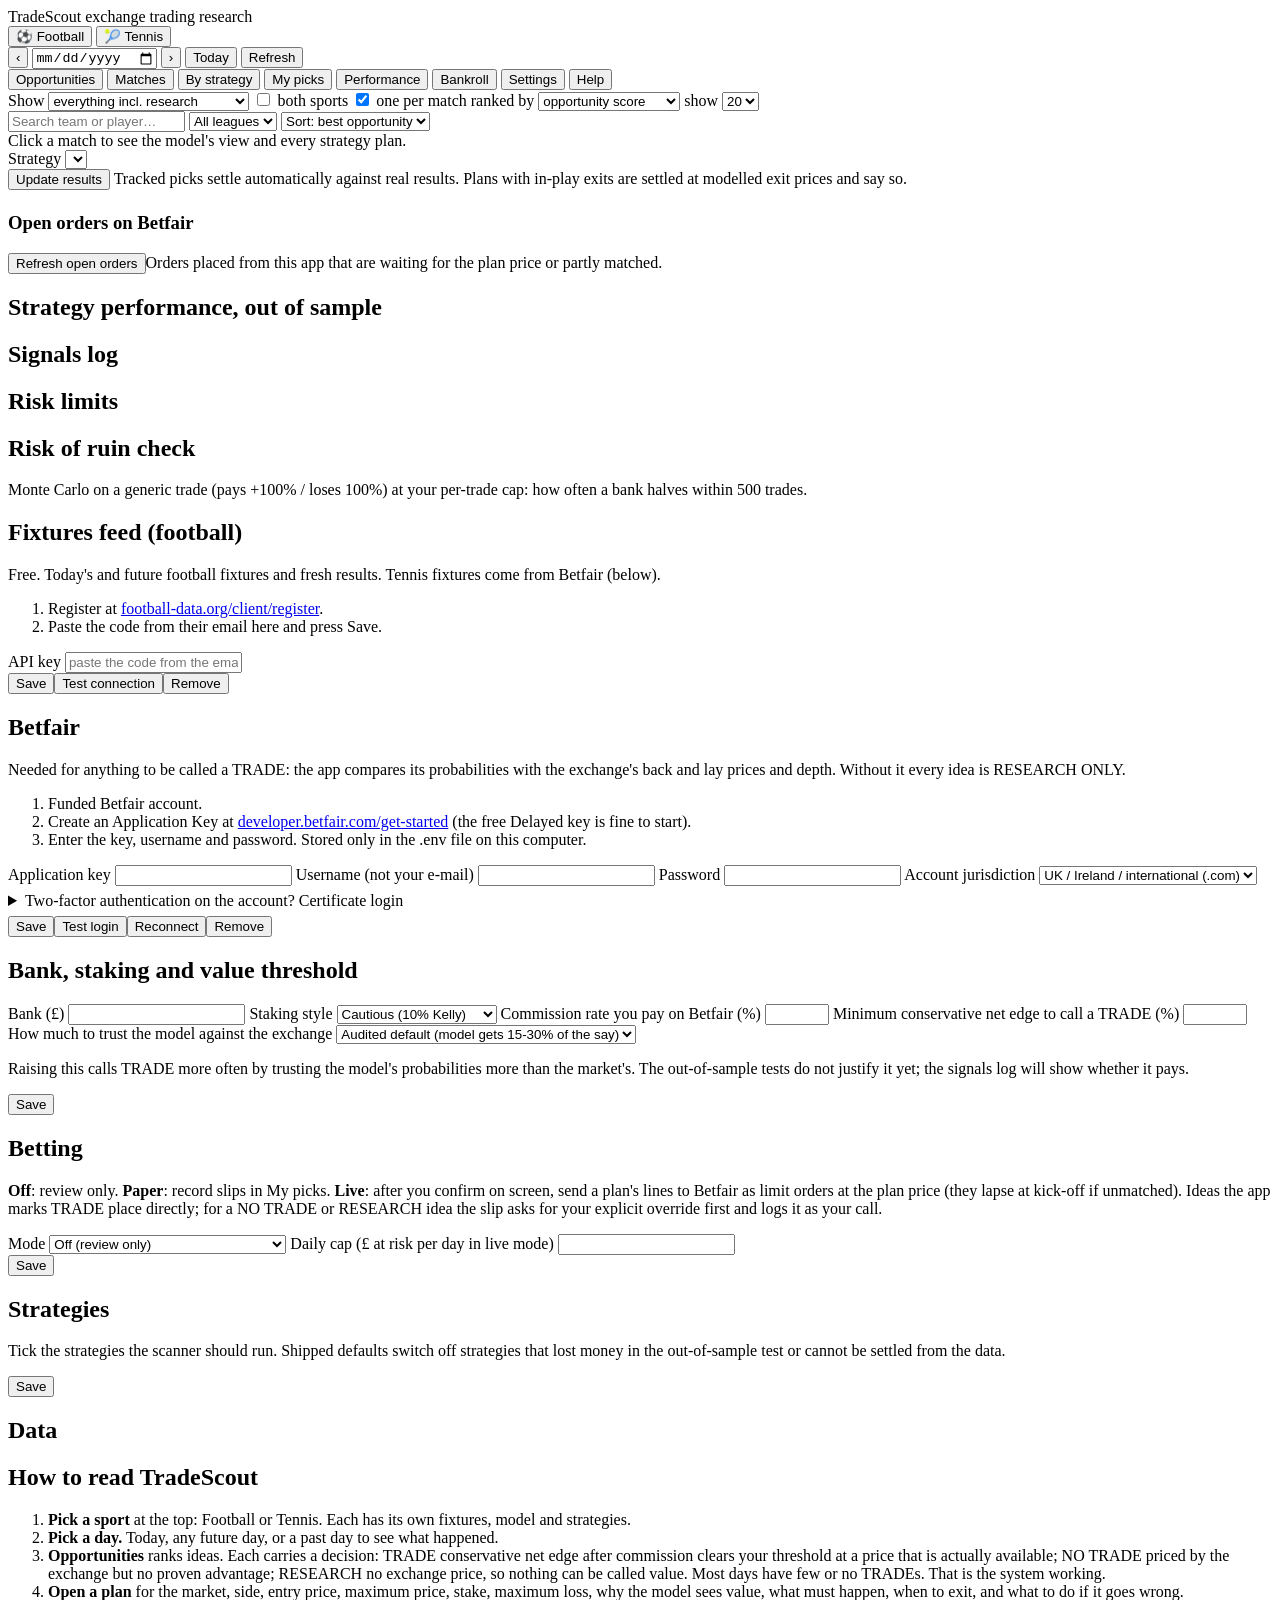
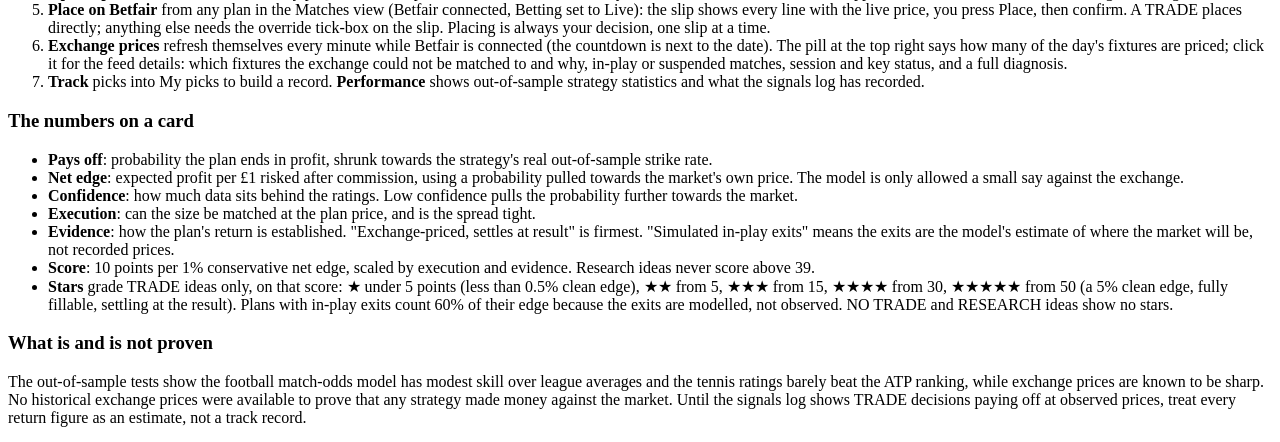
==== commit 8e5179e2: "Stars: grade TRADE ideas on the current score scale; none for NO TRADE or RESEARCH The star bands (4" ====
--- a/tradescout/web/static/index.html
+++ b/tradescout/web/static/index.html
@@ -187,6 +187,7 @@
         <li><b>Execution</b>: can the size be matched at the plan price, and is the spread tight.</li>
         <li><b>Evidence</b>: how the plan's return is established. "Exchange-priced, settles at result" is firmest. "Simulated in-play exits" means the exits are the model's estimate of where the market will be, not recorded prices.</li>
         <li><b>Score</b>: 10 points per 1% conservative net edge, scaled by execution and evidence. Research ideas never score above 39.</li>
+        <li><b>Stars</b> grade TRADE ideas only, on that score: ★ under 5 points (less than 0.5% clean edge), ★★ from 5, ★★★ from 15, ★★★★ from 30, ★★★★★ from 50 (a 5% clean edge, fully fillable, settling at the result). Plans with in-play exits count 60% of their edge because the exits are modelled, not observed. NO TRADE and RESEARCH ideas show no stars.</li>
       </ul>
       <h3>What is and is not proven</h3>
       <p>The out-of-sample tests show the football match-odds model has modest skill over league averages and the tennis ratings barely beat the ATP ranking, while exchange prices are known to be sharp. No historical exchange prices were available to prove that any strategy made money against the market. Until the signals log shows TRADE decisions paying off at observed prices, treat every return figure as an estimate, not a track record.</p>
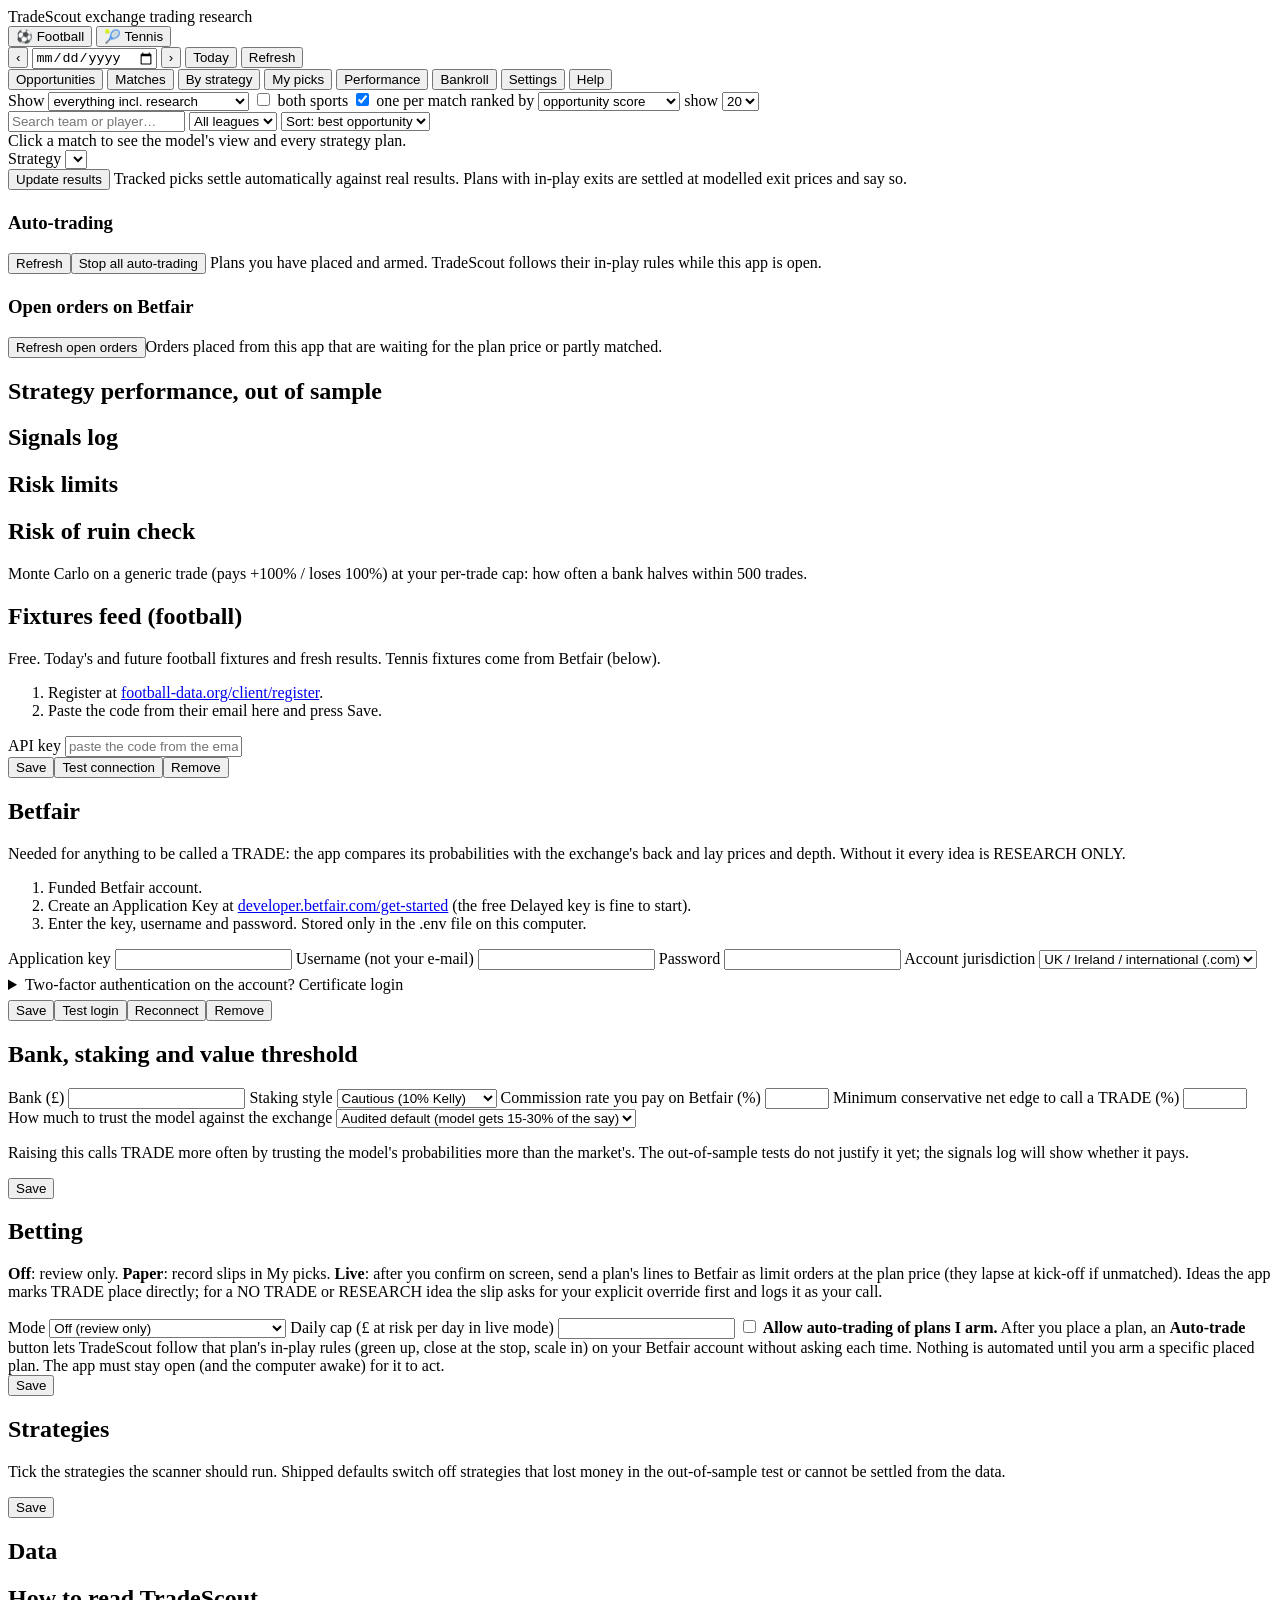
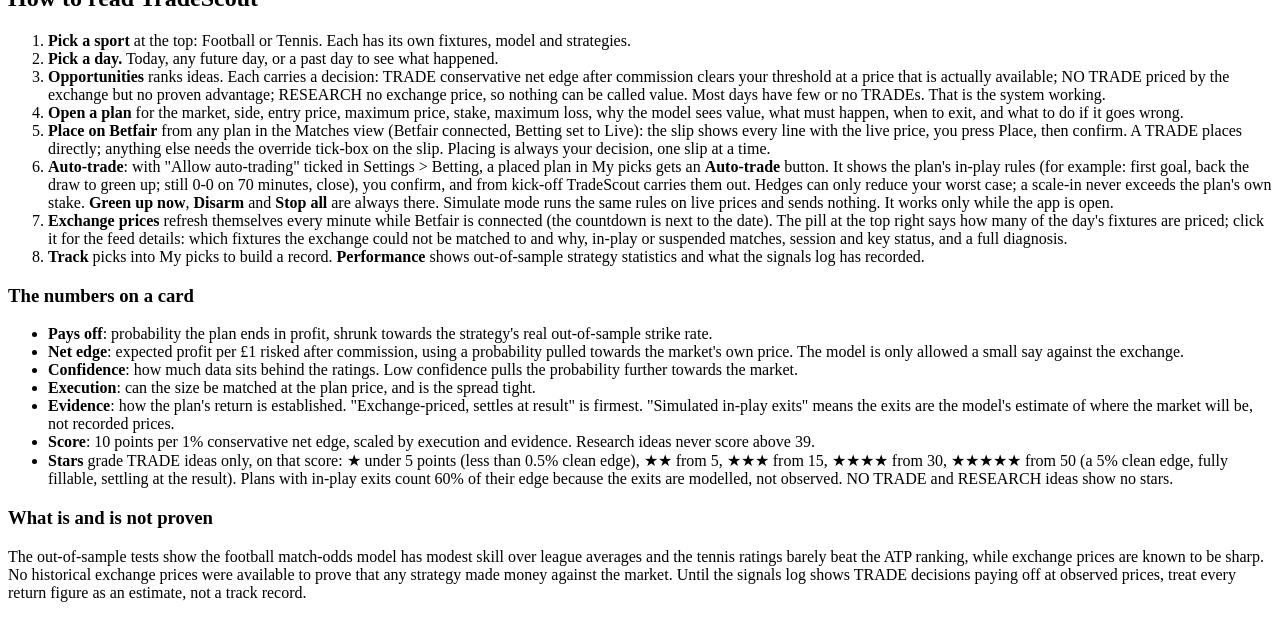
==== commit 15de4003: "Auto-trading of plans the user has placed and armed: in-play rules, green-up engine, live score, sim" ====
--- a/tradescout/web/static/index.html
+++ b/tradescout/web/static/index.html
@@ -81,6 +81,10 @@
     </div>
     <div class="grid" id="journalSummary"></div>
     <div id="journalList"></div>
+    <h3 style="color:var(--muted);margin-top:22px">Auto-trading</h3>
+    <div class="toolbar"><button id="autoRefreshBtn" class="small">Refresh</button><button id="autoStopAll" class="small ghost danger">Stop all auto-trading</button>
+      <span class="meta" id="autoMeta">Plans you have placed and armed. TradeScout follows their in-play rules while this app is open.</span></div>
+    <div id="autoJobs"></div>
     <h3 style="color:var(--muted);margin-top:22px">Open orders on Betfair</h3>
     <div class="toolbar"><button id="openBetsBtn" class="small">Refresh open orders</button><span class="meta">Orders placed from this app that are waiting for the plan price or partly matched.</span></div>
     <div id="openBets"></div>
@@ -150,6 +154,7 @@
         <p class="meta"><b>Off</b>: review only. <b>Paper</b>: record slips in My picks. <b>Live</b>: after you confirm on screen, send a plan's lines to Betfair as limit orders at the plan price (they lapse at kick-off if unmatched). Ideas the app marks TRADE place directly; for a NO TRADE or RESEARCH idea the slip asks for your explicit override first and logs it as your call.</p>
         <label class="field">Mode <select id="betMode"><option value="off">Off (review only)</option><option value="paper">Paper (record, do not place)</option><option value="live">Live (place on Betfair after I confirm)</option></select></label>
         <label class="field">Daily cap (£ at risk per day in live mode) <input id="dailyCap" type="number" min="0" step="5"></label>
+        <label class="togglerow"><input type="checkbox" id="autotradeOn"> <span><b>Allow auto-trading of plans I arm.</b> After you place a plan, an <b>Auto-trade</b> button lets TradeScout follow that plan's in-play rules (green up, close at the stop, scale in) on your Betfair account without asking each time. Nothing is automated until you arm a specific placed plan. The app must stay open (and the computer awake) for it to act.</span></label>
         <div class="row"><button class="primary" id="saveBetting">Save</button><span class="meta" id="bettingResult"></span></div>
         <div class="meta" id="bettingInfo" style="margin-top:8px"></div>
       </div>
@@ -176,6 +181,7 @@
           Most days have few or no TRADEs. That is the system working.</li>
         <li><b>Open a plan</b> for the market, side, entry price, maximum price, stake, maximum loss, why the model sees value, what must happen, when to exit, and what to do if it goes wrong.</li>
         <li><b>Place on Betfair</b> from any plan in the Matches view (Betfair connected, Betting set to Live): the slip shows every line with the live price, you press Place, then confirm. A TRADE places directly; anything else needs the override tick-box on the slip. Placing is always your decision, one slip at a time.</li>
+        <li><b>Auto-trade</b>: with "Allow auto-trading" ticked in Settings > Betting, a placed plan in My picks gets an <b>Auto-trade</b> button. It shows the plan's in-play rules (for example: first goal, back the draw to green up; still 0-0 on 70 minutes, close), you confirm, and from kick-off TradeScout carries them out. Hedges can only reduce your worst case; a scale-in never exceeds the plan's own stake. <b>Green up now</b>, <b>Disarm</b> and <b>Stop all</b> are always there. Simulate mode runs the same rules on live prices and sends nothing. It works only while the app is open.</li>
         <li><b>Exchange prices</b> refresh themselves every minute while Betfair is connected (the countdown is next to the date). The pill at the top right says how many of the day's fixtures are priced; click it for the feed details: which fixtures the exchange could not be matched to and why, in-play or suspended matches, session and key status, and a full diagnosis.</li>
         <li><b>Track</b> picks into My picks to build a record. <b>Performance</b> shows out-of-sample strategy statistics and what the signals log has recorded.</li>
       </ol>
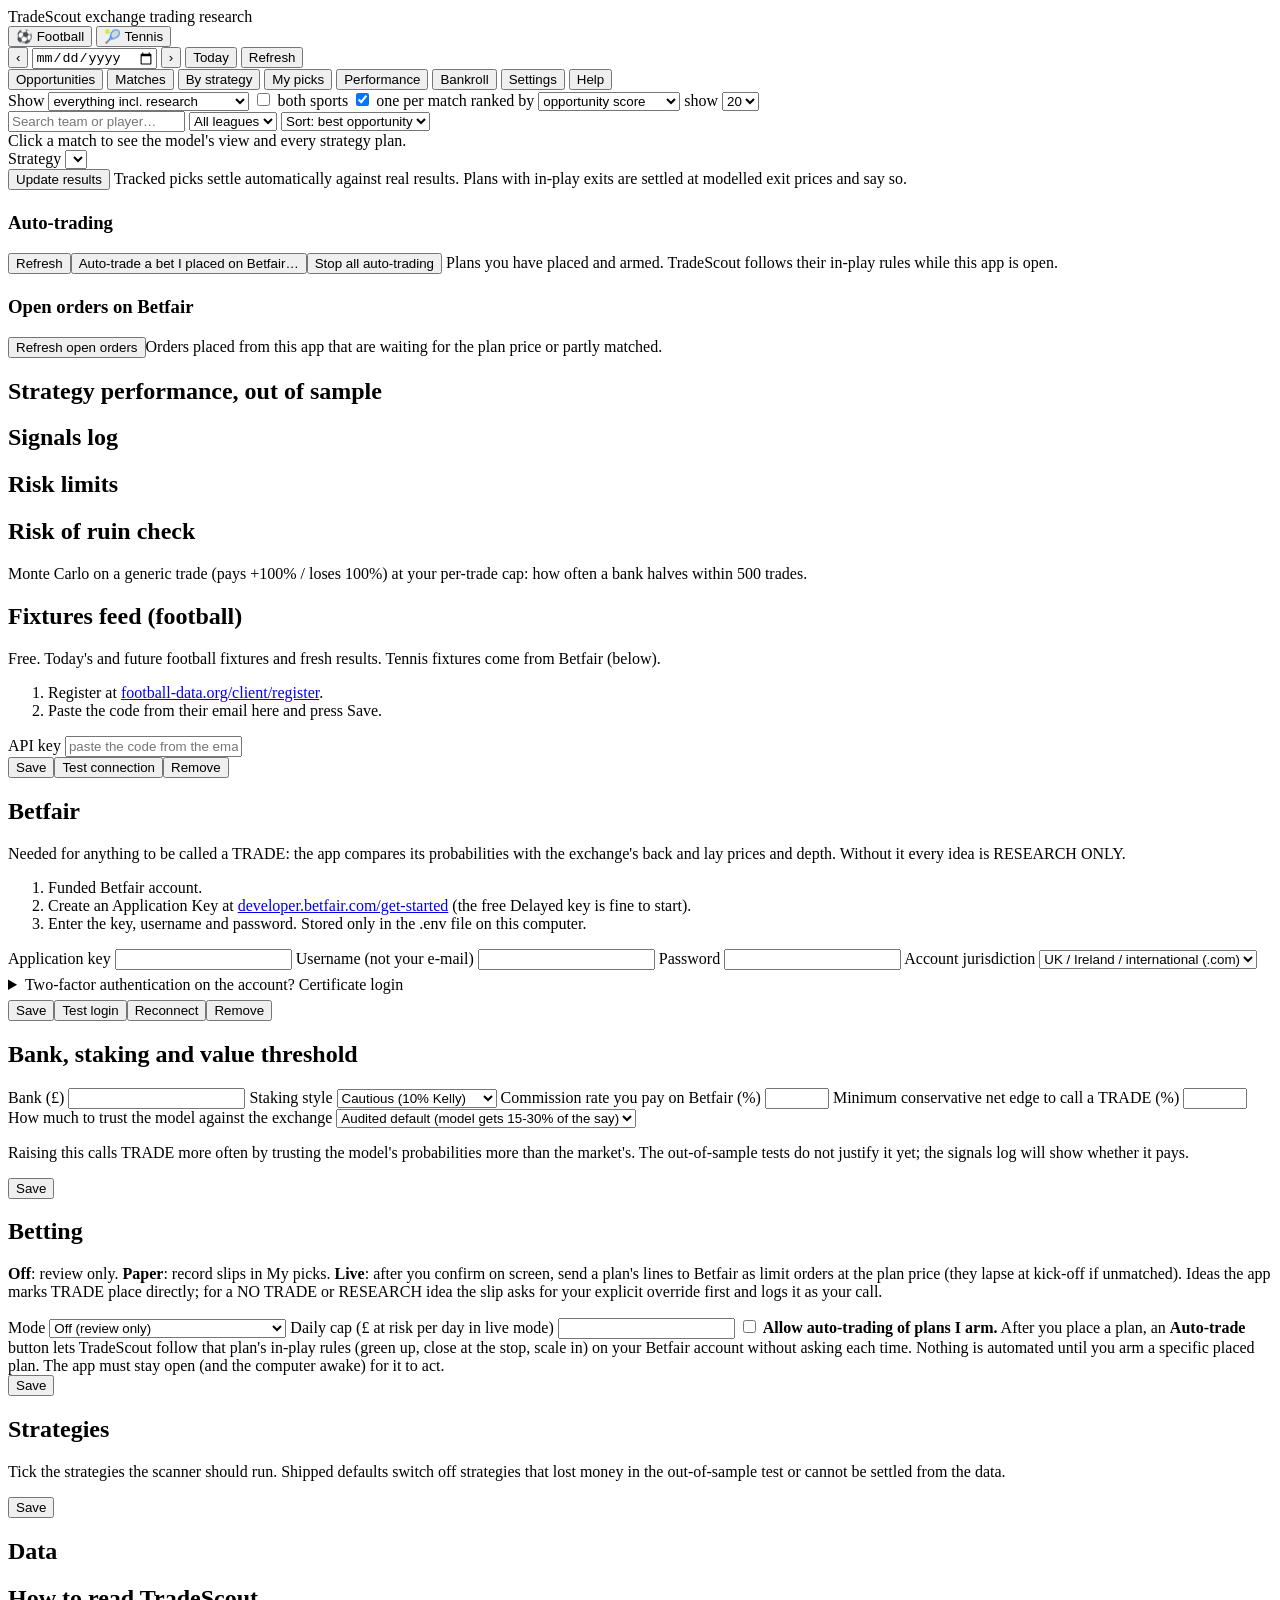
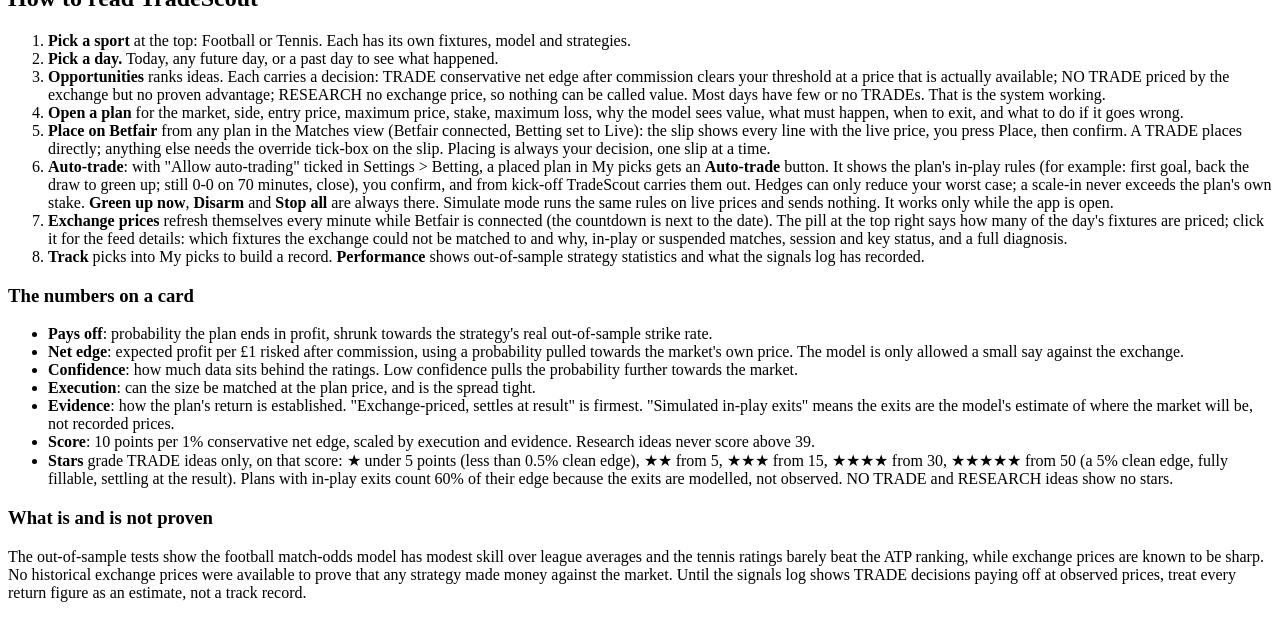
==== commit 0bdfcdf0: "Auto-trade bets placed on the Betfair website or app; Auto-trade button on placed plans; two-decimal" ====
--- a/tradescout/web/static/index.html
+++ b/tradescout/web/static/index.html
@@ -82,7 +82,7 @@
     <div class="grid" id="journalSummary"></div>
     <div id="journalList"></div>
     <h3 style="color:var(--muted);margin-top:22px">Auto-trading</h3>
-    <div class="toolbar"><button id="autoRefreshBtn" class="small">Refresh</button><button id="autoStopAll" class="small ghost danger">Stop all auto-trading</button>
+    <div class="toolbar"><button id="autoRefreshBtn" class="small">Refresh</button><button id="autoAdopt" class="small primary">Auto-trade a bet I placed on Betfair…</button><button id="autoStopAll" class="small ghost danger">Stop all auto-trading</button>
       <span class="meta" id="autoMeta">Plans you have placed and armed. TradeScout follows their in-play rules while this app is open.</span></div>
     <div id="autoJobs"></div>
     <h3 style="color:var(--muted);margin-top:22px">Open orders on Betfair</h3>
